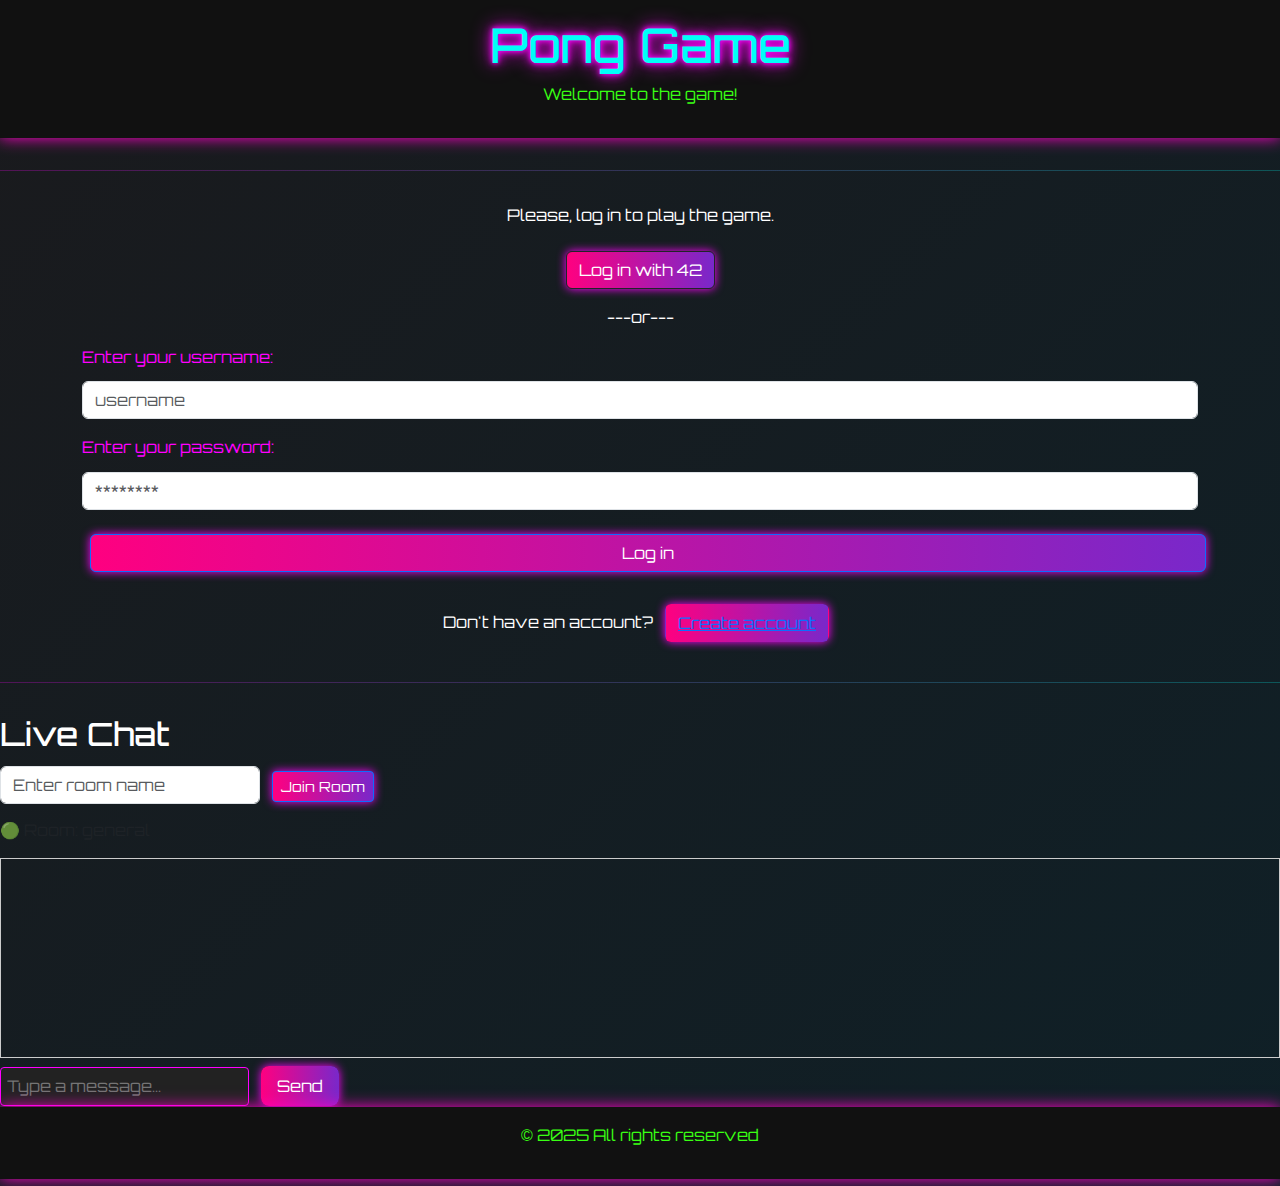
==== srcs/frontend/trans/index.html @ 238c464b "rooms added" ====
<!DOCTYPE html>
<html lang="en">
	<head>
		<meta charset="UTF-8"/>
		<meta name="viewport" content="width=device-width, initial-scale=1.0"/>
		<title>transCendenZ</title>
		<link rel="icon" href="favicon.gif?v=2" type="image/gif"/>
		<script src="profile.js" defer></script>
		<script src="pong.js" defer></script>
		<script src="pages.js" defer></script>
		<script src="navigate.js" defer></script>

		<!-- bootstrap -->
		<link href="https://cdn.jsdelivr.net/npm/bootstrap@5.3.3/dist/css/bootstrap.min.css" rel="stylesheet">
		<script src="https://cdn.jsdelivr.net/npm/bootstrap@5.3.3/dist/js/bootstrap.bundle.min.js" defer></script>
		<!-- retro-futur -->
		<link href="https://fonts.googleapis.com/css2?family=Orbitron:wght@500&display=swap" rel="stylesheet">
		<link rel="stylesheet" href="style.css">

	</head>
	<body class="d-flex flex-column min-vh-100">
		<header>
			<h1>Pong Game</h1>
			<p>Welcome to the game!</p>
		</header>
		<hr>
		<main class="flex-grow-1">
			<noscript>
			<p>Sorry, this website requires JavaScript to function. 
			Please enable JavaScript in your browser settings to continue.</p>
			</noscript>
			<div id="app"></div>
		</main>
		<hr>
		<section id="chat">
			<h2>Live Chat</h2>
		
			<div class="mb-2">
				<input id="room-name" type="text" placeholder="Enter room name" class="form-control d-inline w-auto" />
				<button id="join-room" class="btn btn-primary btn-sm">Join Room</button>
			</div>
		
			<p id="current-room" class="text-muted">
				🟢 Room: <span id="current-room-name">general</span>
			</p>
		
			<div id="chat-log" style="height: 200px; overflow-y: scroll; border: 1px solid #ccc; padding: 10px;"></div>
			<input id="chat-message-input" type="text" placeholder="Type a message...">
			<button id="send">Send</button>
		</section>
		
		
		<script src="chat.js"></script>
		<footer class="mt-auto">
			<p>© 2025 All rights reserved</p>
		</footer>
	</body>
</html>
---- srcs/frontend/trans/style.css ----
body
{
    background: linear-gradient(135deg, #1a1a1d, #0f2027);
    color: #fff;
    font-family: 'Orbitron', sans-serif;
}

header, footer
{
    background-color: #111;
    color: #39ff14;
    box-shadow: 0 0 15px #ff00c8;
    text-align: center;
    padding: 1rem;
}

footer
{
	position: relative;
	bottom: 7px;
}

h1
{
    font-size: 3rem;
    text-shadow: 0 0 5px #ff00ff, 0 0 10px #ff00ff, 0 0 20px #ff00ff;
    color: #00fff7;
}

button
{
    background: linear-gradient(to right, #ff0080, #7928ca);
    color: white;
    border: none;
    padding: 0.5rem 1rem;
    margin: 0.5rem;
    border-radius: 8px;
    box-shadow: 0 0 10px #ff00ff;
    transition: transform 0.2s ease-in-out;
}

button:hover
{
    transform: scale(1.1);
    box-shadow: 0 0 20px #00fff7;
}

input
{
    background-color: #222;
    border: 1px solid #ff00ff;
    color: #fff;
    padding: 0.4rem;
    margin: 0.3rem 0;
    border-radius: 4px;
}

label
{
    color: #ff00ff;
}

hr
{
    border: none;
    height: 1px;
    background: linear-gradient(to right, #ff00ff, #00fff7);
    margin: 2rem 0;
}
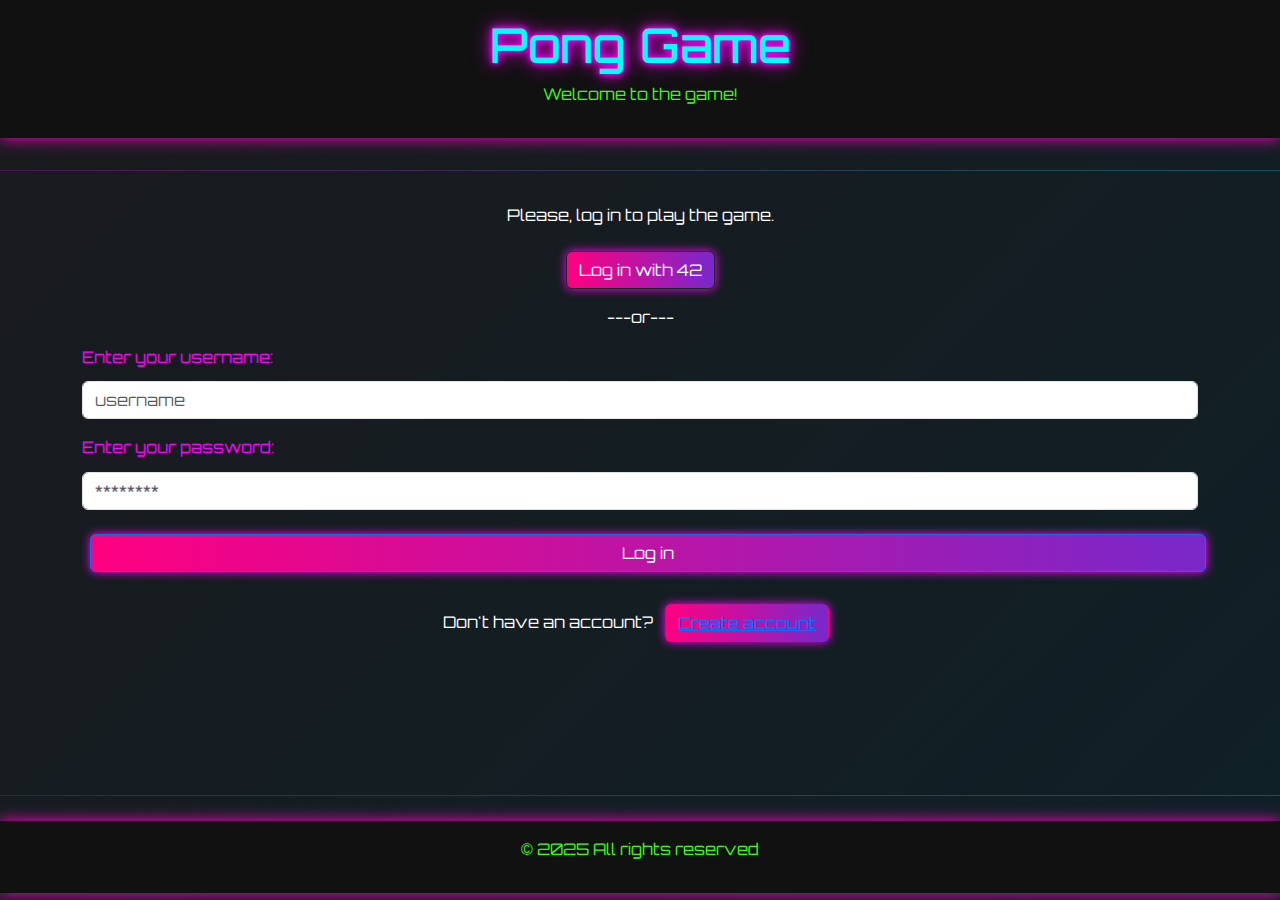
==== commit c5c99bf2: "auth is working, chat usage only if logged in, /block work" ====
--- a/srcs/frontend/trans/index.html
+++ b/srcs/frontend/trans/index.html
@@ -22,6 +22,9 @@
 		<header>
 			<h1>Pong Game</h1>
 			<p>Welcome to the game!</p>
+			<div id="user-info" class="text-end" style="display: none;">
+				<span id="logged-user" class="me-2 fw-bold text-success"></span>
+			</div>			
 		</header>
 		<hr>
 		<main class="flex-grow-1">
@@ -33,23 +36,25 @@
 		</main>
 		<hr>
 		<section id="chat">
+	<!--          chat            -->
+	<div id="chat-section" style="display: none;">
+		<section id="chat">
 			<h2>Live Chat</h2>
-		
+
 			<div class="mb-2">
 				<input id="room-name" type="text" placeholder="Enter room name" class="form-control d-inline w-auto" />
 				<button id="join-room" class="btn btn-primary btn-sm">Join Room</button>
 			</div>
-		
+
 			<p id="current-room" class="text-muted">
 				🟢 Room: <span id="current-room-name">general</span>
 			</p>
-		
+
 			<div id="chat-log" style="height: 200px; overflow-y: scroll; border: 1px solid #ccc; padding: 10px;"></div>
 			<input id="chat-message-input" type="text" placeholder="Type a message...">
 			<button id="send">Send</button>
 		</section>
-		
-		
+	</div>	
 		<script src="chat.js"></script>
 		<footer class="mt-auto">
 			<p>© 2025 All rights reserved</p>
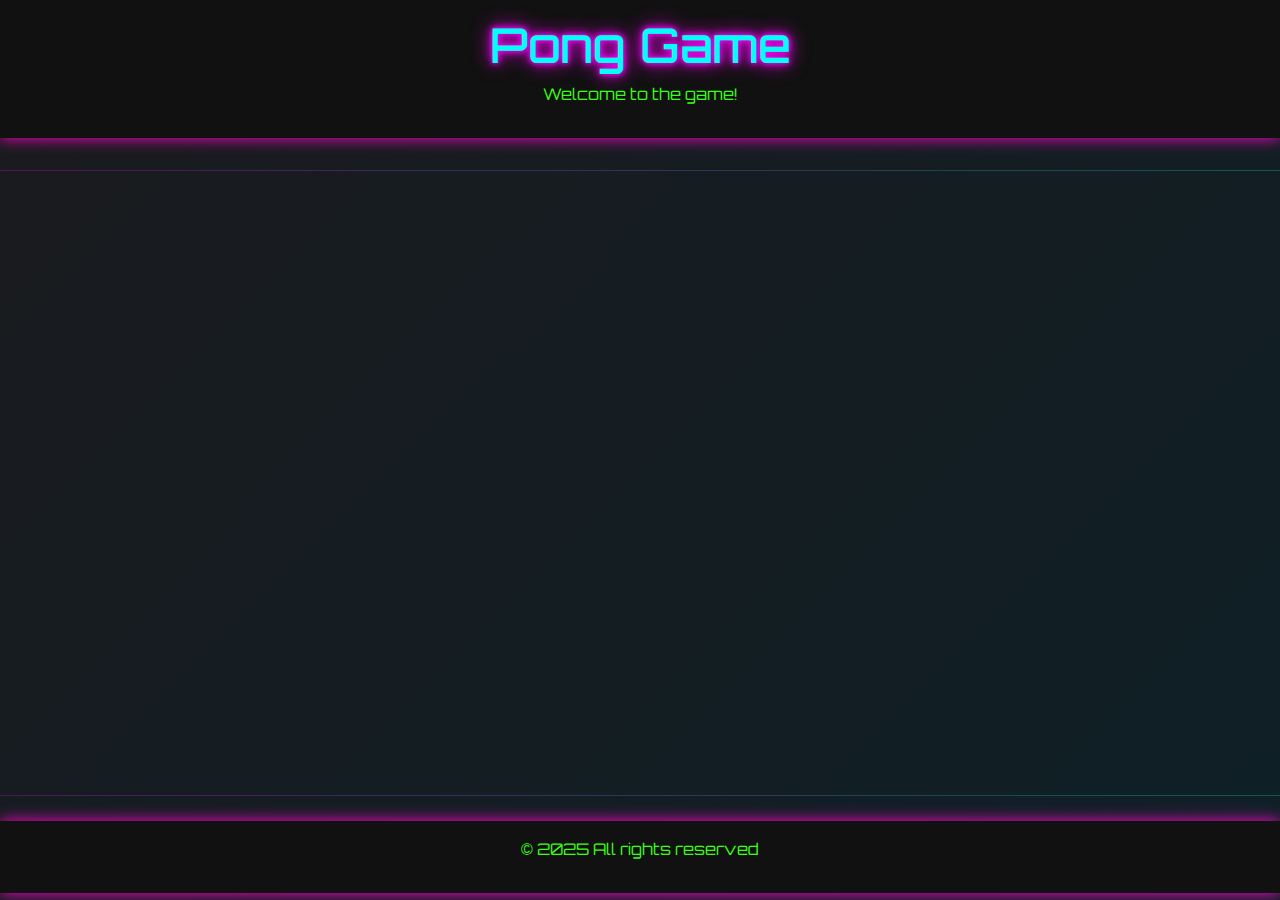
==== commit a4499bea: "merging with everyone" ====
--- a/srcs/frontend/trans/index.html
+++ b/srcs/frontend/trans/index.html
@@ -17,14 +17,12 @@
 		<link href="https://fonts.googleapis.com/css2?family=Orbitron:wght@500&display=swap" rel="stylesheet">
 		<link rel="stylesheet" href="style.css">
 
+
 	</head>
 	<body class="d-flex flex-column min-vh-100">
 		<header>
 			<h1>Pong Game</h1>
 			<p>Welcome to the game!</p>
-			<div id="user-info" class="text-end" style="display: none;">
-				<span id="logged-user" class="me-2 fw-bold text-success"></span>
-			</div>			
 		</header>
 		<hr>
 		<main class="flex-grow-1">
@@ -35,27 +33,6 @@
 			<div id="app"></div>
 		</main>
 		<hr>
-		<section id="chat">
-	<!--          chat            -->
-	<div id="chat-section" style="display: none;">
-		<section id="chat">
-			<h2>Live Chat</h2>
-
-			<div class="mb-2">
-				<input id="room-name" type="text" placeholder="Enter room name" class="form-control d-inline w-auto" />
-				<button id="join-room" class="btn btn-primary btn-sm">Join Room</button>
-			</div>
-
-			<p id="current-room" class="text-muted">
-				🟢 Room: <span id="current-room-name">general</span>
-			</p>
-
-			<div id="chat-log" style="height: 200px; overflow-y: scroll; border: 1px solid #ccc; padding: 10px;"></div>
-			<input id="chat-message-input" type="text" placeholder="Type a message...">
-			<button id="send">Send</button>
-		</section>
-	</div>	
-		<script src="chat.js"></script>
 		<footer class="mt-auto">
 			<p>© 2025 All rights reserved</p>
 		</footer>
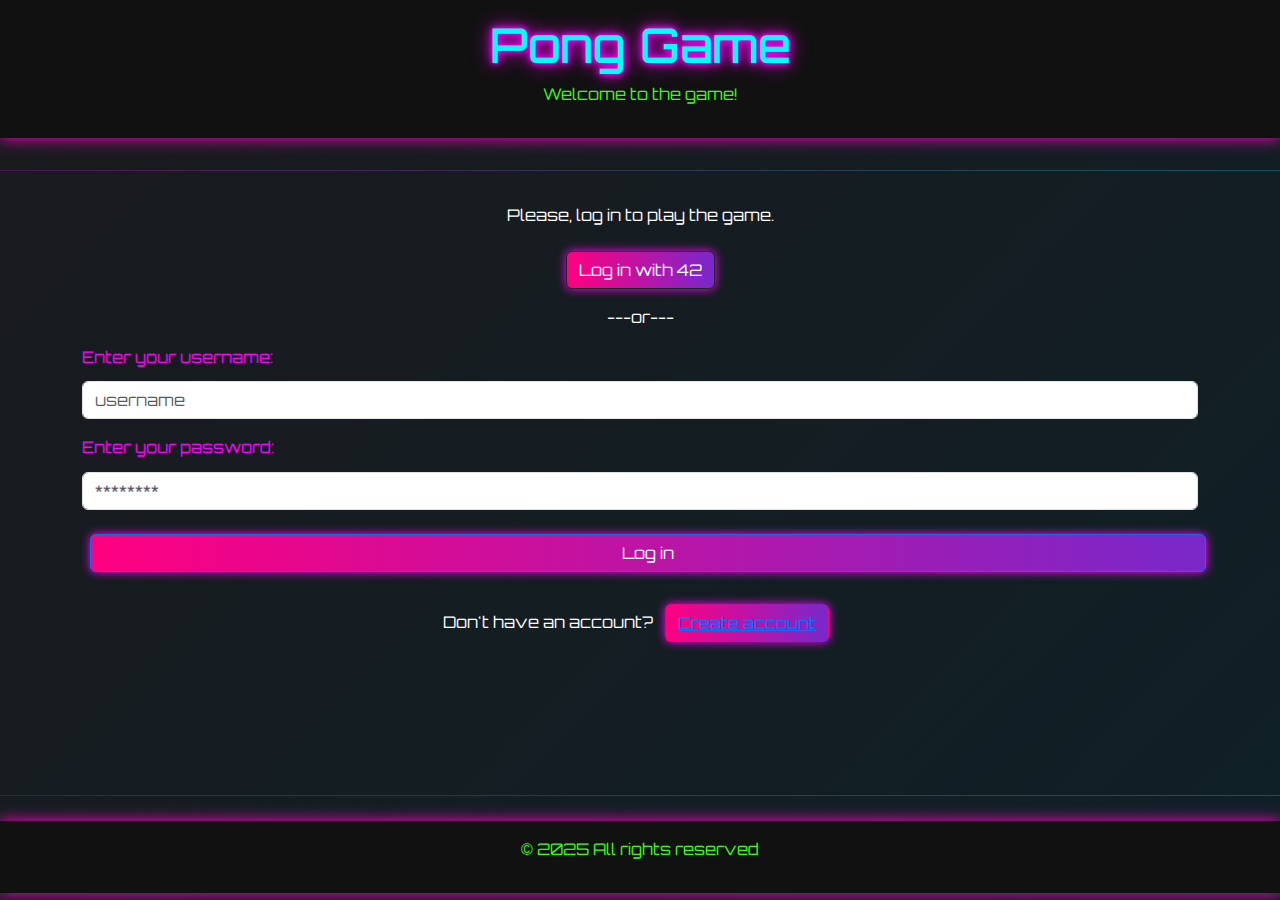
==== commit 820ef851: "Merge pull request #2 from edvin3i/dev" ====
--- a/srcs/frontend/trans/index.html
+++ b/srcs/frontend/trans/index.html
@@ -17,12 +17,14 @@
 		<link href="https://fonts.googleapis.com/css2?family=Orbitron:wght@500&display=swap" rel="stylesheet">
 		<link rel="stylesheet" href="style.css">
 
-
 	</head>
 	<body class="d-flex flex-column min-vh-100">
 		<header>
 			<h1>Pong Game</h1>
 			<p>Welcome to the game!</p>
+			<div id="user-info" class="text-end" style="display: none;">
+				<span id="logged-user" class="me-2 fw-bold text-success"></span>
+			</div>			
 		</header>
 		<hr>
 		<main class="flex-grow-1">
@@ -33,6 +35,29 @@
 			<div id="app"></div>
 		</main>
 		<hr>
+		<section id="chat">
+	<!--          chat            -->
+	<div id="chat-section" style="display: none;">
+		<section id="chat">
+			<h2>Live Chat</h2>
+
+			<div class="mb-2">
+				<input id="room-name" type="text" placeholder="Enter room name" class="form-control d-inline w-auto" />
+				<button id="join-room" class="btn btn-primary btn-sm">Join Room</button>
+			</div>
+
+			<p id="current-room" class="fw-bold text-info">
+				🟢 Room: <span id="current-room-name">general</span>
+			</p>
+			<div id="chat-tabs" class="nav nav-tabs mb-3">
+				<!-- Onglets ajoutés dynamiquement ici -->
+			  </div>			  
+			<div id="chat-log" style="height: 200px; overflow-y: scroll; border: 1px solid #ccc; padding: 10px;"></div>
+			<input id="chat-message-input" type="text" placeholder="Type a message...">
+			<button id="send">Send</button>
+		</section>
+	</div>	
+		<script src="chat.js"></script>
 		<footer class="mt-auto">
 			<p>© 2025 All rights reserved</p>
 		</footer>
